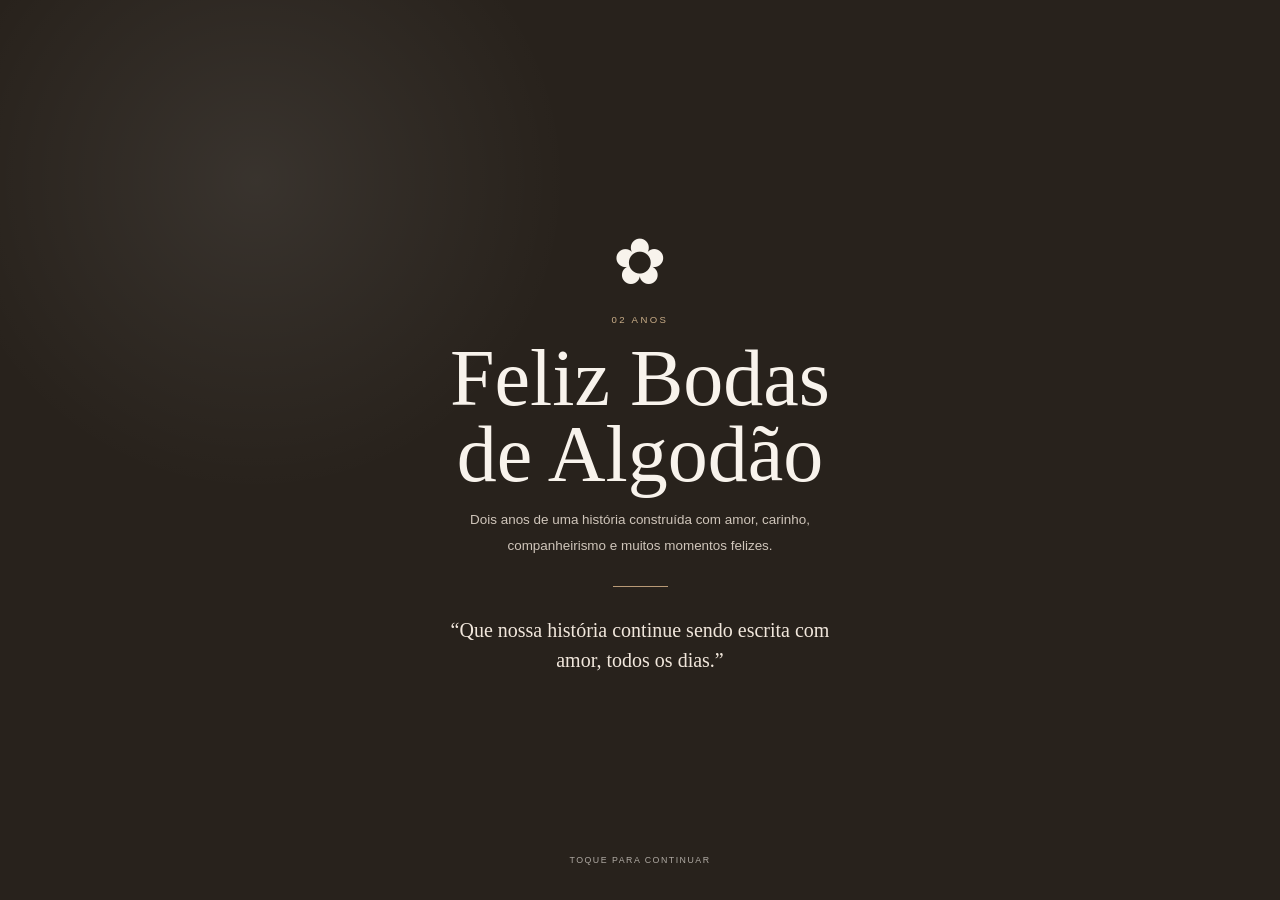
==== Bodas Algodão/bodas.html @ 3f467892 "prototipo" ====
<!DOCTYPE html>
<html lang="pt-BR">

<head>
    <meta charset="UTF-8">
    <meta name="viewport" content="width=device-width,initial-scale=1.0">
    <title>Bodas de Algodão</title>
    <link rel="stylesheet" href="css/style.css">
</head>

<body class="pagina bodas" onclick="ir('final.html')">
    <div class="algodao">✿</div><small>02 ANOS</small>
    <h1>Feliz Bodas<br>de Algodão</h1>
    <p>Dois anos de uma história construída com amor, carinho, companheirismo e muitos momentos felizes.</p>
    <div class="linha"></div>
    <blockquote>“Que nossa história continue sendo escrita com amor, todos os dias.”</blockquote><span
        class="toque">toque para continuar</span>
    <script src="js/script.js"></script>
</body>

</html>
---- Bodas Algodão/css/style.css ----
* {
    box-sizing: border-box;
    margin: 0;
    padding: 0
}

html,
body {
    width: 100%;
    height: 100%;
    overflow: hidden
}

body {
    background: #171411;
    color: #f8f3ec;
    font-family: Arial, sans-serif
}

.pagina {
    position: relative;
    width: 100%;
    height: 100svh;
    min-height: 600px;
    cursor: pointer;
    overflow: hidden
}

.capa-img {
    position: absolute;
    inset: 0;
    background: url('../img/foto-rosto.jpeg') center/cover
}

.degrade {
    position: absolute;
    inset: 0;
    background: linear-gradient(to bottom, transparent 28%, rgba(0, 0, 0, .08) 48%, rgba(0, 0, 0, .65) 78%, #171411 100%)
}

.conteudo {
    position: absolute;
    bottom: 55px;
    width: 100%;
    text-align: center;
    padding: 0 25px
}

.conteudo small,
.cabecalho small,
.legenda small,
.bodas small,
.final small {
    letter-spacing: .25em;
    font-size: .6rem
}

.conteudo h1,
.cabecalho h1,
.legenda h1,
.bodas h1,
.final h1 {
    font-family: Georgia, serif;
    font-weight: 400;
    line-height: .95
}

.conteudo h1 {
    font-size: 3.6rem;
    margin: 12px 0
}

.conteudo i {
    font-size: .75em
}

.conteudo p {
    letter-spacing: .3em;
    font-size: .7rem
}

.toque,
.aviso {
    display: block;
    margin-top: 35px;
    text-transform: uppercase;
    letter-spacing: .17em;
    font-size: .55rem;
    opacity: .65
}

.pagina-clara {
    background: #f1ebe2;
    color: #302820;
    padding: 55px 22px
}

.cabecalho {
    text-align: center
}

.cabecalho small {
    color: #a48460
}

.cabecalho h1 {
    font-size: 3.1rem;
    margin: 12px 0
}

.cabecalho p {
    font-size: .8rem;
    color: #786e64;
    line-height: 1.6
}

.grid-mini {
    display: grid;
    grid-template-columns: 1fr 1fr;
    gap: 8px;
    margin-top: 38px
}

.grid-mini img {
    width: 100%;
    height: 190px;
    object-fit: cover
}

.aviso {
    text-align: center;
    color: #786e64
}

.foto-pagina>img {
    width: 100%;
    height: 100%;
    object-fit: cover
}

.foto-pagina:after {
    content: '';
    position: absolute;
    inset: 0;
    background: linear-gradient(transparent 35%, rgba(0, 0, 0, .15) 50%, rgba(0, 0, 0, .9) 100%)
}

.legenda {
    position: absolute;
    z-index: 2;
    bottom: 48px;
    left: 0;
    width: 100%;
    padding: 0 27px
}

.legenda small {
    color: #d7bd9c
}

.legenda h1 {
    font-size: 2.5rem;
    margin: 12px 0
}

.legenda span {
    font-size: .55rem;
    letter-spacing: .16em;
    text-transform: uppercase;
    opacity: .65
}

.bodas {
    background: radial-gradient(circle at 20% 20%, rgba(255, 255, 255, .08), transparent 25%), #28221c;
    text-align: center;
    padding: 0 28px;
    display: flex;
    flex-direction: column;
    align-items: center;
    justify-content: center
}

.algodao {
    font-size: 4rem;
    margin-bottom: 15px
}

.bodas small {
    color: #c9ad88
}

.bodas h1 {
    font-size: 3.7rem;
    margin: 15px 0
}

.bodas p {
    max-width: 430px;
    color: #d0c6bb;
    font-size: .84rem;
    line-height: 1.9
}

.linha {
    width: 55px;
    height: 1px;
    background: #b99a76;
    margin: 28px
}

.bodas blockquote {
    font-family: Georgia, serif;
    font-size: 1.25rem;
    line-height: 1.5;
    color: #f1e7dc;
    max-width: 400px
}

.bodas .toque {
    position: absolute;
    bottom: 35px
}

.final {
    background: #171411;
    text-align: center;
    display: flex;
    flex-direction: column;
    justify-content: center;
    align-items: center;
    padding: 35px
}

.final small {
    color: #c9ad88
}

.final h1 {
    font-size: 3.6rem;
    margin: 16px 0
}

.final p {
    max-width: 400px;
    color: #bfb5ab;
    line-height: 1.8;
    font-size: .82rem
}

.coracao {
    font-family: Georgia, serif;
    font-size: 4rem;
    margin: 25px 0 8px
}

.final span {
    font-size: .7rem;
    letter-spacing: .15em
}

.final em {
    position: absolute;
    bottom: 32px;
    font-style: normal;
    font-size: .52rem;
    letter-spacing: .16em;
    text-transform: uppercase;
    opacity: .45
}

@media(min-width:700px) {
    .conteudo h1 {
        font-size: 5rem
    }

    .foto-pagina>img {
        object-position: center 40%
    }

    .legenda {
        padding-left: 12%;
        bottom: 70px
    }

    .bodas h1,
    .final h1 {
        font-size: 5rem
    }
}
/* Capa refinada */
.capa-img {
    background-position: center center;
    transform: scale(1.025);
    transition: transform 2s ease;
}

.capa:hover .capa-img {
    transform: scale(1.045);
}

.capa .degrade {
    background:
        linear-gradient(to bottom,
            rgba(0,0,0,.03) 18%,
            rgba(0,0,0,.08) 38%,
            rgba(12,9,7,.38) 58%,
            rgba(12,9,7,.82) 78%,
            #171411 100%);
}

.capa .conteudo {
    bottom: max(58px, env(safe-area-inset-bottom));
    padding: 0 26px;
}

.ornamento {
    font-family: Georgia, serif;
    font-size: 1rem;
    color: #d3b78f;
    margin-bottom: 13px;
    opacity: .9;
}

.capa .eyebrow {
    display: block;
    color: rgba(255,248,238,.82);
    letter-spacing: .34em;
    font-size: .55rem;
    font-weight: 400;
}

.capa h1 {
    display: flex;
    align-items: center;
    justify-content: center;
    gap: 12px;
    margin: 17px 0 12px;
    font-family: "Cormorant Garamond", Georgia, serif;
    font-size: clamp(3.25rem, 14vw, 5.5rem);
    font-weight: 400;
    letter-spacing: .015em;
    line-height: .82;
    text-shadow: 0 3px 25px rgba(0,0,0,.3);
}

.capa h1 span {
    display: block;
}

.capa h1 i {
    font-family: "Cormorant Garamond", Georgia, serif;
    font-size: .65em;
    font-weight: 400;
    color: #d4b993;
    margin-top: 8px;
}

.linha-nome {
    width: 48px;
    height: 1px;
    margin: 17px auto 15px;
    background: rgba(215,189,156,.8);
}

.capa .data {
    color: rgba(255,248,238,.9);
    letter-spacing: .42em;
    font-size: .62rem;
    padding-left: .42em;
}

.capa .toque {
    margin-top: 38px;
    color: #fff;
    letter-spacing: .24em;
    opacity: .58;
}

@media (min-width:700px) {
    .capa .conteudo { bottom: 72px; }
    .capa h1 { font-size: 5.8rem; }
}

/* Galeria: permite deslizar quando houver mais fotos do que cabe na tela */
html:has(.galeria-page),
body.galeria-page {
    height: auto;
    min-height: 100%;
    overflow-y: auto;
    overflow-x: hidden;
}

.galeria-page {
    min-height: 100svh;
    height: auto;
    cursor: default;
    padding: 55px 22px 45px;
}

.galeria-page .cabecalho {
    margin-bottom: 0;
}

.galeria-page .grid-mini {
    margin-top: 38px;
    padding-bottom: 5px;
}

.galeria-page .grid-mini a {
    display: block;
    overflow: hidden;
}

.galeria-page .grid-mini img {
    display: block;
    transition: transform .35s ease;
}

.galeria-page .grid-mini a:active img {
    transform: scale(.97);
}

.galeria-page .aviso {
    margin: 25px 0 0;
}

.continuar-fotos {
    text-align: center;
    margin-top: 18px;
}

.continuar-fotos a {
    color: #786e64;
    text-decoration: none;
    text-transform: uppercase;
    letter-spacing: .14em;
    font-size: .55rem;
    border-bottom: 1px solid rgba(120, 110, 100, .35);
    padding-bottom: 5px;
}
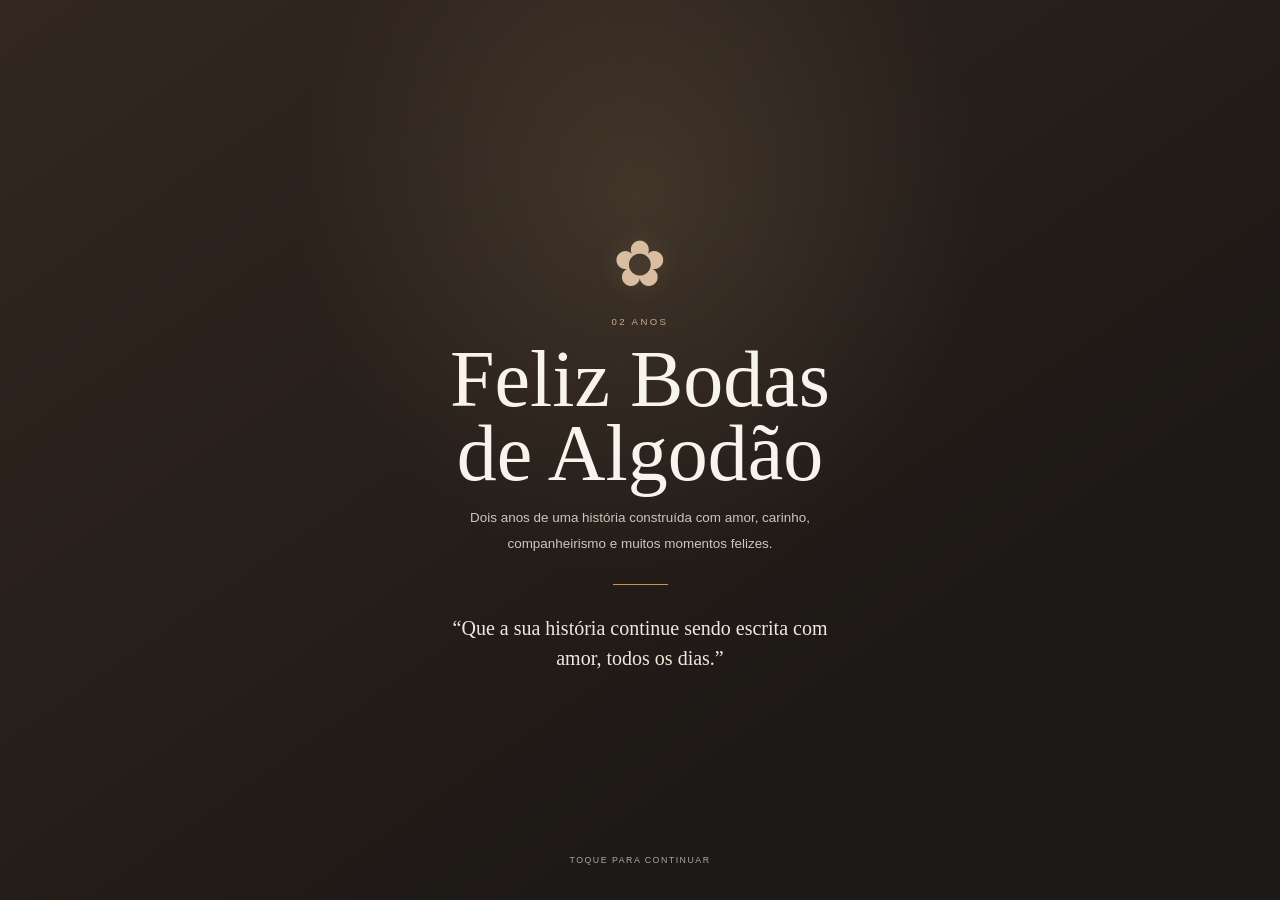
==== commit 8b42c9b7: "Projeto Bodas 10.10.26" ====
--- a/Bodas Algodão/bodas.html
+++ b/Bodas Algodão/bodas.html
@@ -13,7 +13,7 @@
     <h1>Feliz Bodas<br>de Algodão</h1>
     <p>Dois anos de uma história construída com amor, carinho, companheirismo e muitos momentos felizes.</p>
     <div class="linha"></div>
-    <blockquote>“Que nossa história continue sendo escrita com amor, todos os dias.”</blockquote><span
+    <blockquote>“Que a sua história continue sendo escrita com amor, todos os dias.”</blockquote><span
         class="toque">toque para continuar</span>
     <script src="js/script.js"></script>
 </body>
--- a/Bodas Algodão/css/style.css
+++ b/Bodas Algodão/css/style.css
@@ -14,7 +14,7 @@
 body {
     background: #171411;
     color: #f8f3ec;
-    font-family: Arial, sans-serif
+    font-family: "Montserrat", Arial, sans-serif
 }
 
 .pagina {
@@ -60,7 +60,7 @@
 .legenda h1,
 .bodas h1,
 .final h1 {
-    font-family: Georgia, serif;
+    font-family: "Cormorant Garamond", Georgia, serif;
     font-weight: 400;
     line-height: .95
 }
@@ -209,7 +209,7 @@
 }
 
 .bodas blockquote {
-    font-family: Georgia, serif;
+    font-family: "Cormorant Garamond", Georgia, serif;
     font-size: 1.25rem;
     line-height: 1.5;
     color: #f1e7dc;
@@ -248,7 +248,7 @@
 }
 
 .coracao {
-    font-family: Georgia, serif;
+    font-family: "Cormorant Garamond", Georgia, serif;
     font-size: 4rem;
     margin: 25px 0 8px
 }
@@ -314,7 +314,7 @@
 }
 
 .ornamento {
-    font-family: Georgia, serif;
+    font-family: "Cormorant Garamond", Georgia, serif;
     font-size: 1rem;
     color: #d3b78f;
     margin-bottom: 13px;
@@ -438,3 +438,234 @@
     border-bottom: 1px solid rgba(120, 110, 100, .35);
     padding-bottom: 5px;
 }
+
+
+/* Ajustes finais da galeria e das imagens */
+html:has(body.galeria-page) {
+    height: auto;
+    min-height: 100%;
+    overflow-x: hidden;
+    overflow-y: auto;
+}
+body.galeria-page {
+    height: auto;
+    min-height: 100svh;
+    overflow-x: hidden;
+    overflow-y: auto;
+    -webkit-overflow-scrolling: touch;
+}
+.galeria-page .grid-mini {
+    grid-template-columns: repeat(2, minmax(0, 1fr));
+    align-items: stretch;
+}
+.galeria-page .grid-mini a {
+    border-radius: 5px;
+    background: #e2d8ca;
+}
+.galeria-page .grid-mini img {
+    width: 100%;
+    height: clamp(155px, 48vw, 240px);
+    object-fit: cover;
+}
+.galeria-page .continuar-fotos {
+    padding-bottom: max(12px, env(safe-area-inset-bottom));
+}
+.foto-pagina {
+    min-height: 100svh;
+    height: 100svh;
+}
+.foto-pagina > img {
+    display: block;
+    width: 100%;
+    height: 100%;
+    object-fit: cover;
+    object-position: center;
+}
+@media (max-width: 360px) {
+    .galeria-page { padding: 38px 14px 30px; }
+    .galeria-page .grid-mini { gap: 7px; margin-top: 26px; }
+    .galeria-page .grid-mini img { height: 155px; }
+}
+
+
+/* ===== Refinamento visual: editorial, acolhedor e elegante ===== */
+:root {
+  --creme: #f7f2eb;
+  --cafe: #29211d;
+  --dourado: #b8956c;
+  --taupe: #817267;
+  --rosa: #d8b9ad;
+}
+
+body { -webkit-font-smoothing: antialiased; }
+.pagina { isolation: isolate; }
+.capa-img { filter: saturate(.88) contrast(1.03); }
+.capa .degrade {
+  background:
+    linear-gradient(180deg, rgba(19,14,12,.08) 0%, rgba(19,14,12,.05) 28%, rgba(19,14,12,.38) 53%, rgba(19,14,12,.82) 76%, #171411 100%);
+}
+.capa .conteudo { bottom: max(48px, env(safe-area-inset-bottom)); }
+.capa .eyebrow { font-size: .58rem; letter-spacing: .3em; }
+.capa h1 { gap: 9px; font-size: clamp(3rem, 12vw, 5.4rem); }
+.capa h1 span { letter-spacing: -.025em; }
+.capa .data { font-size: .65rem; }
+.capa .toque { margin-top: 30px; opacity: .76; }
+.ornamento { text-shadow: 0 0 18px rgba(211,183,143,.35); }
+
+body.galeria-page {
+  background:
+    radial-gradient(ellipse at top, rgba(216,185,173,.20), transparent 38%),
+    var(--creme);
+  color: var(--cafe);
+  padding: 34px 18px max(30px, env(safe-area-inset-bottom));
+}
+.galeria-page .cabecalho {
+  position: relative;
+  max-width: 620px;
+  margin: 0 auto;
+  padding: 14px 0 23px;
+}
+.galeria-page .cabecalho::after {
+  content: "✦";
+  display: block;
+  color: var(--dourado);
+  font-size: .85rem;
+  margin: 15px auto 0;
+}
+.galeria-page .cabecalho small {
+  color: #9b765c;
+  font-size: .58rem;
+  letter-spacing: .32em;
+}
+.galeria-page .cabecalho h1 {
+  font-size: clamp(2.8rem, 10vw, 4rem);
+  margin: 7px 0 9px;
+  line-height: .98;
+  color: #352821;
+}
+.galeria-page .cabecalho p {
+  max-width: 280px;
+  margin: 0 auto;
+  color: #81736a;
+  font-size: .77rem;
+  line-height: 1.7;
+}
+.galeria-page .grid-mini {
+  max-width: 680px;
+  margin: 6px auto 0;
+  gap: 13px;
+  padding-bottom: 12px;
+}
+.galeria-page .grid-mini a {
+  position: relative;
+  display: block;
+  padding: 5px;
+  border-radius: 4px;
+  background: rgba(255,255,255,.8);
+  border: 1px solid rgba(168,139,111,.24);
+  box-shadow: 0 7px 22px rgba(58,42,31,.08);
+  text-decoration: none;
+  transition: transform .25s ease, box-shadow .25s ease;
+}
+.galeria-page .grid-mini a:active {
+  transform: translateY(1px) scale(.985);
+  box-shadow: 0 3px 10px rgba(58,42,31,.08);
+}
+.galeria-page .grid-mini img {
+  width: 100%;
+  height: clamp(175px, 53vw, 285px);
+  object-fit: cover;
+  display: block;
+  border-radius: 2px;
+  filter: saturate(.91);
+}
+.galeria-page .grid-mini a span {
+  display: block;
+  padding: 10px 5px 8px;
+  color: #66554a;
+  font-family: "Cormorant Garamond", Georgia, serif;
+  font-size: 1.15rem;
+  text-align: center;
+  letter-spacing: .015em;
+}
+.galeria-page .continuar-fotos {
+  max-width: 680px;
+  margin: 22px auto 0;
+  padding: 16px 0 10px;
+  border-top: 1px solid rgba(168,139,111,.25);
+  display: flex;
+  justify-content: center;
+  align-items: center;
+  gap: 13px;
+}
+.galeria-page .continuar-fotos a {
+  color: #8a6d56;
+  font-size: .57rem;
+  letter-spacing: .12em;
+  border-bottom-color: rgba(138,109,86,.35);
+  padding-bottom: 6px;
+}
+.galeria-page .continuar-fotos span { color: #c5a68c; }
+
+.foto-pagina > img {
+  filter: saturate(.9) contrast(1.02);
+  transition: transform 8s ease;
+}
+.foto-pagina::after {
+  background:
+    linear-gradient(180deg, rgba(19,14,12,.13) 0%, transparent 26%, rgba(19,14,12,.08) 46%, rgba(19,14,12,.82) 82%, rgba(19,14,12,.94) 100%);
+}
+.legenda {
+  bottom: max(38px, env(safe-area-inset-bottom));
+  padding: 25px 28px 22px;
+}
+.legenda small {
+  color: #dfc4a4;
+  font-size: .57rem;
+  letter-spacing: .28em;
+}
+.legenda h1 {
+  max-width: 660px;
+  font-size: clamp(2.25rem, 8vw, 3.6rem);
+  line-height: .98;
+  text-wrap: balance;
+  text-shadow: 0 2px 18px rgba(0,0,0,.2);
+}
+.legenda span {
+  display: inline-block;
+  margin-top: 8px;
+  padding-top: 12px;
+  border-top: 1px solid rgba(223,196,164,.45);
+  color: rgba(255,248,238,.8);
+  font-size: .55rem;
+  letter-spacing: .19em;
+}
+.bodas {
+  background:
+    radial-gradient(ellipse at 50% 22%, rgba(184,149,108,.18), transparent 38%),
+    linear-gradient(145deg, #332720, #1d1916 72%);
+}
+.algodao { color: #d9bda0; text-shadow: 0 0 24px rgba(217,189,160,.15); }
+.bodas h1 { line-height: .93; text-wrap: balance; }
+.bodas p { max-width: 360px; }
+.linha { background: #b8956c; }
+.final {
+  background:
+    radial-gradient(ellipse at 50% 36%, rgba(184,149,108,.13), transparent 45%),
+    #171411;
+}
+.coracao { color: #d9bda0; }
+@media (min-width: 700px) {
+  .galeria-page { padding: 48px 30px 55px; }
+  .galeria-page .grid-mini { gap: 18px; }
+  .galeria-page .grid-mini img { height: 300px; }
+}
+@media (max-width: 360px) {
+  .galeria-page { padding: 27px 13px 28px; }
+  .galeria-page .grid-mini { gap: 9px; }
+  .galeria-page .grid-mini img { height: 160px; }
+  .galeria-page .grid-mini a span { font-size: 1.05rem; }
+}
+@media (prefers-reduced-motion: reduce) {
+  *, *::before, *::after { transition: none !important; }
+}
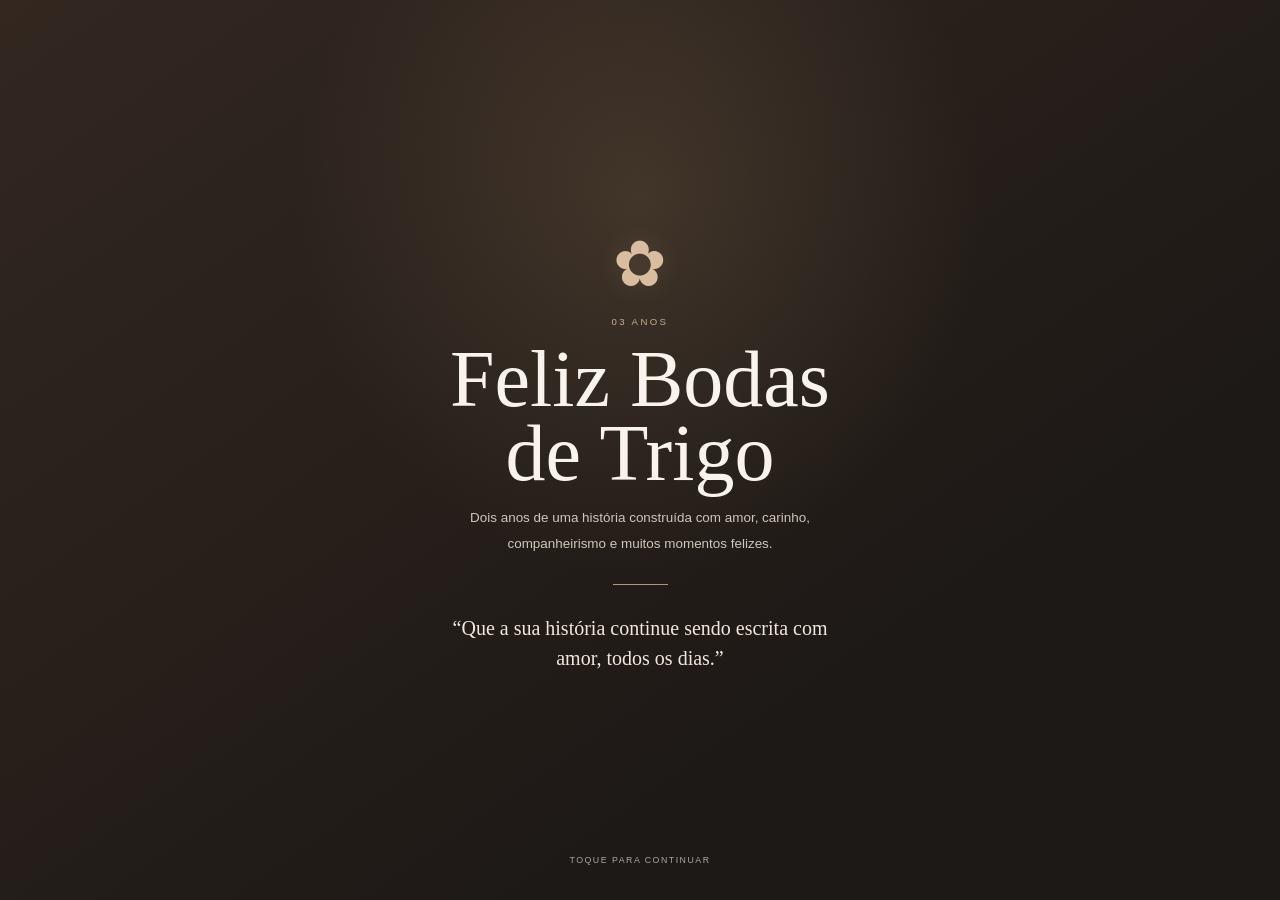
==== commit e169fc87: "certo" ====
--- a/Bodas Algodão/bodas.html
+++ b/Bodas Algodão/bodas.html
@@ -4,13 +4,13 @@
 <head>
     <meta charset="UTF-8">
     <meta name="viewport" content="width=device-width,initial-scale=1.0">
-    <title>Bodas de Algodão</title>
+    <title>Bodas de Trigo</title>
     <link rel="stylesheet" href="css/style.css">
 </head>
 
 <body class="pagina bodas" onclick="ir('final.html')">
-    <div class="algodao">✿</div><small>02 ANOS</small>
-    <h1>Feliz Bodas<br>de Algodão</h1>
+    <div class="algodao">✿</div><small>03 ANOS</small>
+    <h1>Feliz Bodas<br>de Trigo</h1>
     <p>Dois anos de uma história construída com amor, carinho, companheirismo e muitos momentos felizes.</p>
     <div class="linha"></div>
     <blockquote>“Que a sua história continue sendo escrita com amor, todos os dias.”</blockquote><span
